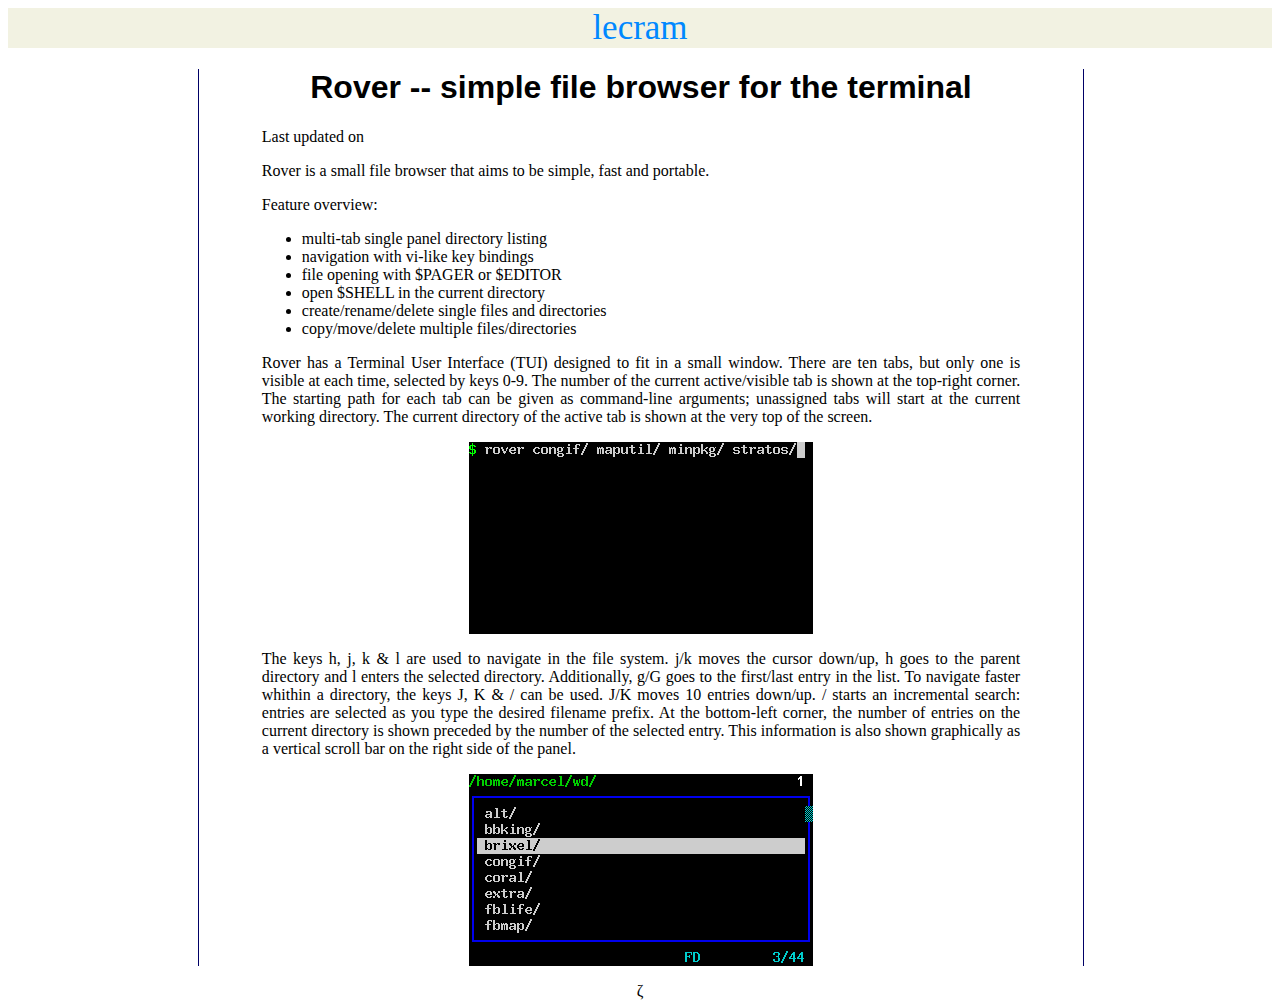
==== p/rover/index.html @ 2d963553 "Add rover page." ====
<!DOCTYPE html>
<html lang="en">
<head>
  <meta charset="utf-8">
  <title>Rover -- simple file browser for the terminal</title>
  <link href="/favicon.ico" rel="shortcut icon" />
  <link href="/style.css" rel="stylesheet" />
</head>
<body>
  <div id="header">
    <a id="main" href="https://lecram.github.io">lecram</a>
    <br />
  </div>
  <div id="content">
    <h1>Rover -- simple file browser for the terminal</h1>
    <p id="timestamp">Last updated on </p>
<p>Rover is a small file browser that aims to be simple, fast and
portable.</p>
<p>Feature overview:</p>

<ul>
  <li>multi-tab single panel directory listing</li>
  <li>navigation with vi-like key bindings</li>
  <li>file opening with $PAGER or $EDITOR</li>
  <li>open $SHELL in the current directory</li>
  <li>create/rename/delete single files and directories</li>
  <li>copy/move/delete multiple files/directories</li>
</ul>
<p>Rover has a Terminal User Interface (TUI) designed to fit in a
small window. There are ten tabs, but only one is visible at each
time, selected by keys 0-9. The number of the current active/visible
tab is shown at the top-right corner. The starting path for each tab
can be given as command-line arguments; unassigned tabs will start at
the current working directory. The current directory of the active
tab is shown at the very top of the screen.</p>
<p><img src="rv01.gif" alt="rv01.gif" /></p>
<p>The keys h, j, k &amp; l are used to navigate in the file system.
j/k moves the cursor down/up, h goes to the parent directory and l
enters the selected directory. Additionally, g/G goes to the
first/last entry in the list. To navigate faster whithin a directory,
the keys J, K &amp; / can be used. J/K moves 10 entries down/up. /
starts an incremental search: entries are selected as you type the
desired filename prefix. At the bottom-left corner, the number of
entries on the current directory is shown preceded by the number of
the selected entry. This information is also shown graphically as a
vertical scroll bar on the right side of the panel.</p>
<p><img src="rv02.gif" alt="rv02.gif" /></p>
  </div>
  <div id="footer">
    &zeta;
  </div>
</body>
</html>
---- style.css ----
body {
    font-family: 'Arbutus Slab', serif;
}

p {
    text-align : justify;
}

h1, h2, h3, h4, h5, h6 {
    font-family: 'Archivo Narrow', sans-serif;
}

h1 {
    text-align: center;
}

table,td,th {
    border-width: 1px;
    border-color: #006;
    border-style: solid;
    border-collapse: collapse;
    padding: 3px;
}

pre {
    border-width: 1px;
    border-color: #DDD;
    border-style: solid;
    -webkit-border-radius: 5px;
    -moz-border-radius: 5px;
    border-radius: 5px;
    background: #F8F8F4;
    padding:2px;
}

img {
    display: block;
    margin-left: auto;
    margin-right: auto;
}

#header {
    text-align: center;
    background: #F2F2E2;
}

#main {
    font-size: 35px;
    text-decoration: none;
    color: #0088FF;
}

#content {
    width: 60%;
    margin-left: 15%;
    border-left-width: 1px;
    border-left-color: #006;
    border-left-style: solid;
    padding-left: 5%;
    border-right-width: 1px;
    border-right-color: #006;
    border-right-style: solid;
    padding-right: 5%;
}

#footer {
    text-align: center;
}
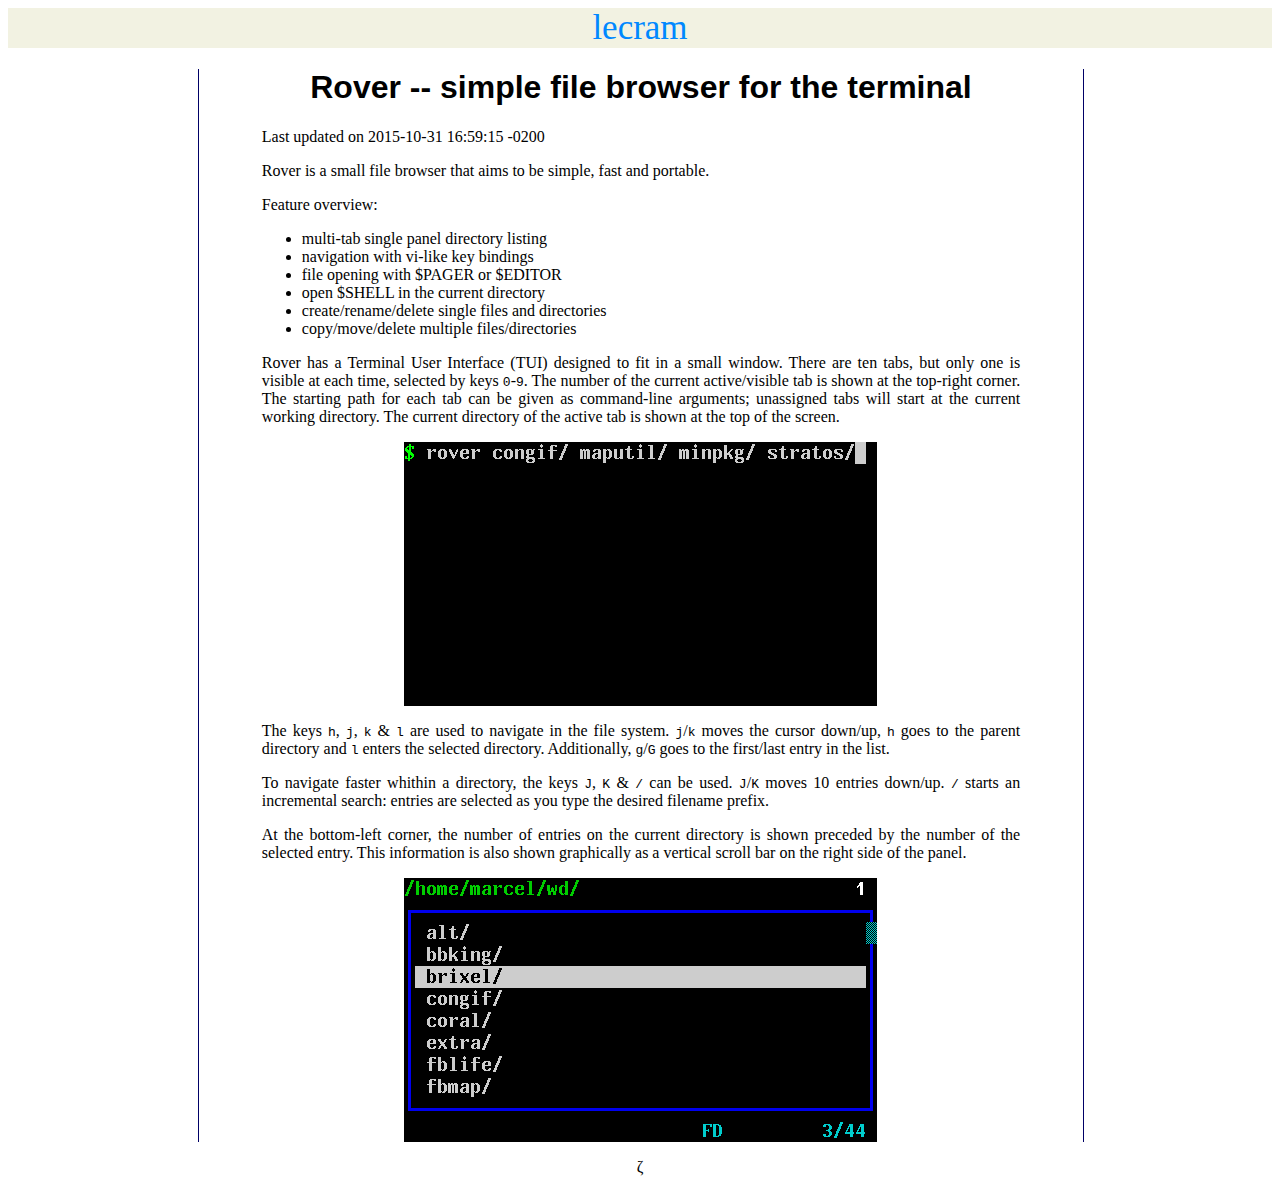
==== commit bb39ad00: "Minor changes to p/rover." ====
--- a/p/rover/index.html
+++ b/p/rover/index.html
@@ -13,7 +13,7 @@
   </div>
   <div id="content">
     <h1>Rover -- simple file browser for the terminal</h1>
-    <p id="timestamp">Last updated on </p>
+    <p id="timestamp">Last updated on 2015-10-31 16:59:15 -0200</p>
 <p>Rover is a small file browser that aims to be simple, fast and
 portable.</p>
 <p>Feature overview:</p>
@@ -28,22 +28,26 @@
 </ul>
 <p>Rover has a Terminal User Interface (TUI) designed to fit in a
 small window. There are ten tabs, but only one is visible at each
-time, selected by keys 0-9. The number of the current active/visible
-tab is shown at the top-right corner. The starting path for each tab
-can be given as command-line arguments; unassigned tabs will start at
-the current working directory. The current directory of the active
-tab is shown at the very top of the screen.</p>
+time, selected by keys <tt>0</tt>-<tt>9</tt>. The number of the
+current active/visible tab is shown at the top-right corner. The
+starting path for each tab can be given as command-line arguments;
+unassigned tabs will start at the current working directory. The
+current directory of the active tab is shown at the top of the
+screen.</p>
 <p><img src="rv01.gif" alt="rv01.gif" /></p>
-<p>The keys h, j, k &amp; l are used to navigate in the file system.
-j/k moves the cursor down/up, h goes to the parent directory and l
-enters the selected directory. Additionally, g/G goes to the
-first/last entry in the list. To navigate faster whithin a directory,
-the keys J, K &amp; / can be used. J/K moves 10 entries down/up. /
-starts an incremental search: entries are selected as you type the
-desired filename prefix. At the bottom-left corner, the number of
-entries on the current directory is shown preceded by the number of
-the selected entry. This information is also shown graphically as a
-vertical scroll bar on the right side of the panel.</p>
+<p>The keys <tt>h</tt>, <tt>j</tt>, <tt>k</tt> &amp; <tt>l</tt> are
+used to navigate in the file system. <tt>j</tt>/<tt>k</tt> moves the
+cursor down/up, <tt>h</tt> goes to the parent directory and
+<tt>l</tt> enters the selected directory. Additionally,
+<tt>g</tt>/<tt>G</tt> goes to the first/last entry in the list.</p>
+<p>To navigate faster whithin a directory, the keys <tt>J</tt>,
+<tt>K</tt> &amp; <tt>/</tt> can be used. <tt>J</tt>/<tt>K</tt> moves
+10 entries down/up. <tt>/</tt> starts an incremental search: entries
+are selected as you type the desired filename prefix.</p>
+<p>At the bottom-left corner, the number of entries on the current
+directory is shown preceded by the number of the selected entry. This
+information is also shown graphically as a vertical scroll bar on the
+right side of the panel.</p>
 <p><img src="rv02.gif" alt="rv02.gif" /></p>
   </div>
   <div id="footer">
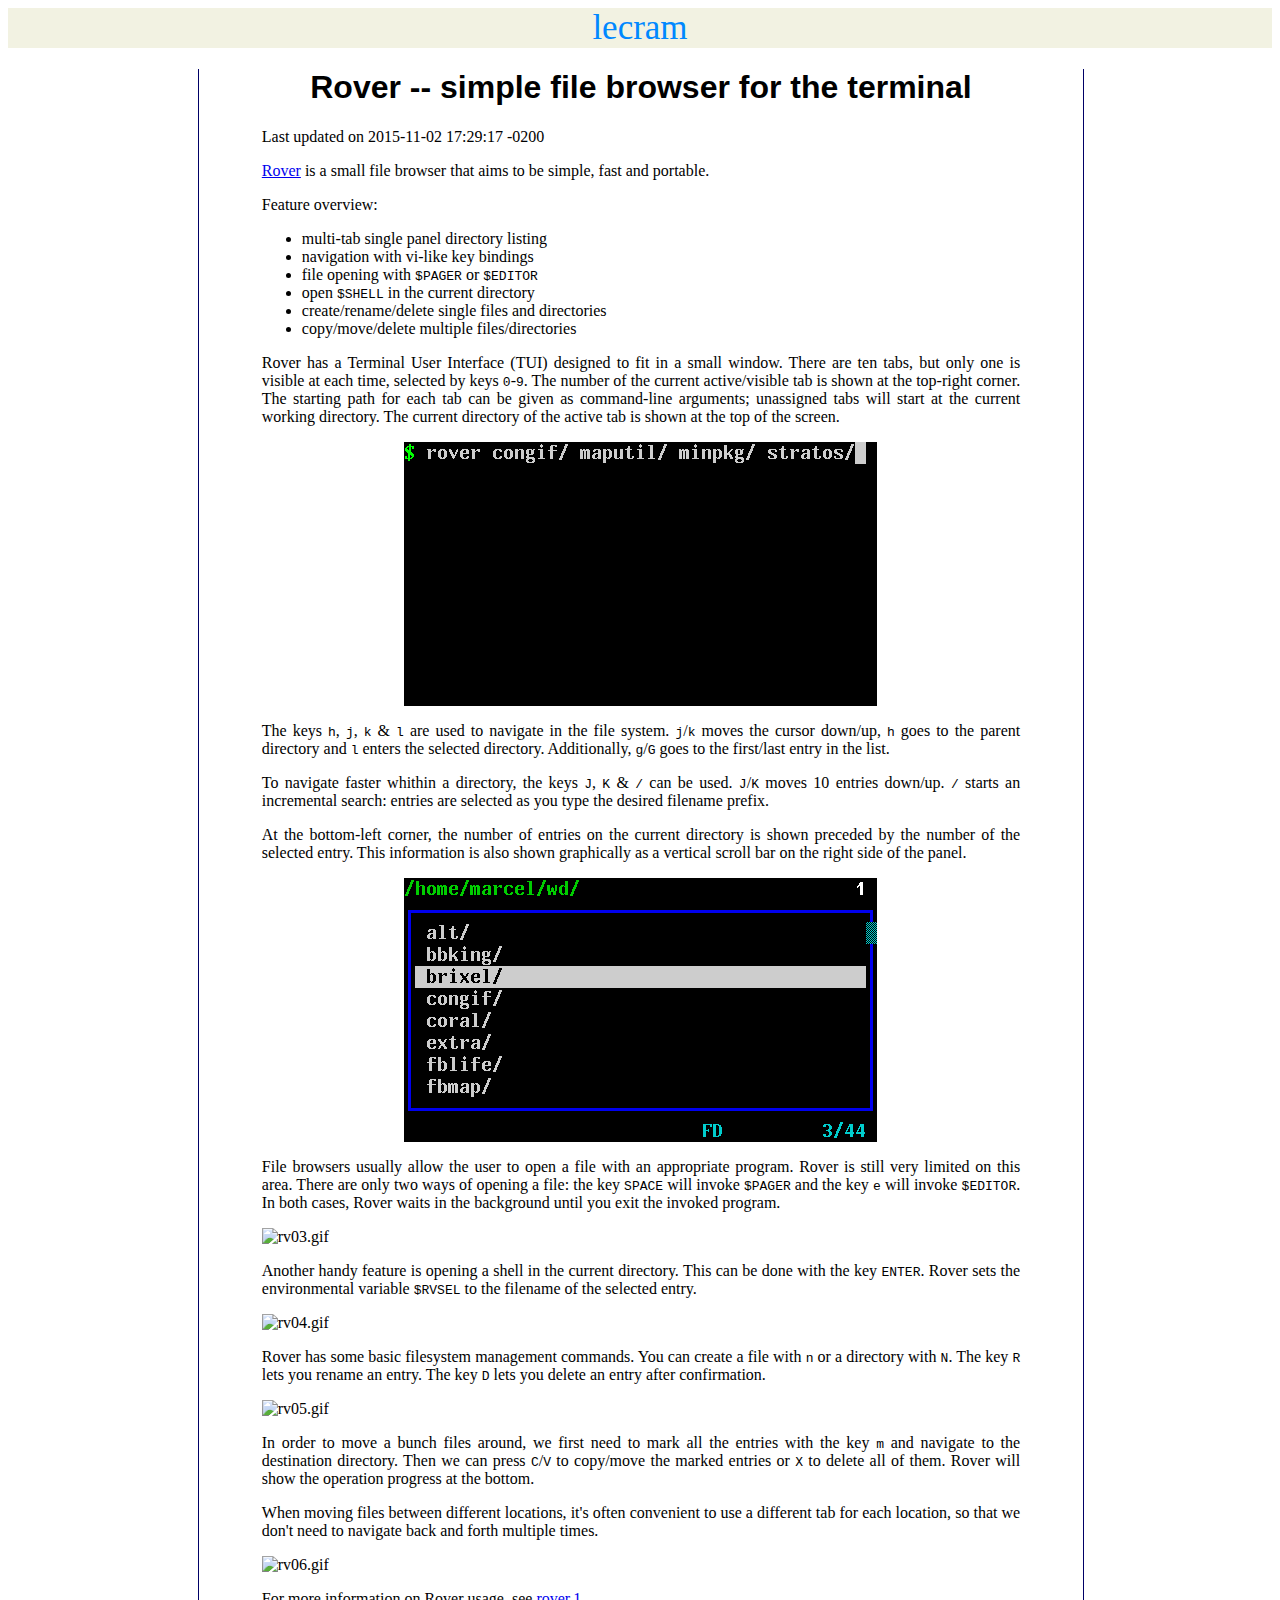
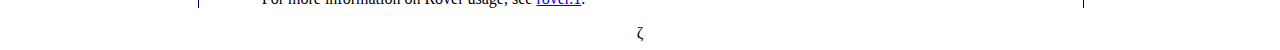
==== commit c08352ad: "rover: Add manual and links." ====
--- a/p/rover/index.html
+++ b/p/rover/index.html
@@ -13,16 +13,16 @@
   </div>
   <div id="content">
     <h1>Rover -- simple file browser for the terminal</h1>
-    <p id="timestamp">Last updated on 2015-10-31 16:59:15 -0200</p>
-<p>Rover is a small file browser that aims to be simple, fast and
-portable.</p>
+    <p id="timestamp">Last updated on 2015-11-02 17:29:17 -0200</p>
+<p><a href="https://github.com/lecram/rover">Rover</a> is a small file browser that aims to be
+simple, fast and portable.</p>
 <p>Feature overview:</p>
 
 <ul>
   <li>multi-tab single panel directory listing</li>
   <li>navigation with vi-like key bindings</li>
-  <li>file opening with $PAGER or $EDITOR</li>
-  <li>open $SHELL in the current directory</li>
+  <li>file opening with <tt>$PAGER</tt> or <tt>$EDITOR</tt></li>
+  <li>open <tt>$SHELL</tt> in the current directory</li>
   <li>create/rename/delete single files and directories</li>
   <li>copy/move/delete multiple files/directories</li>
 </ul>
@@ -49,6 +49,33 @@
 information is also shown graphically as a vertical scroll bar on the
 right side of the panel.</p>
 <p><img src="rv02.gif" alt="rv02.gif" /></p>
+<p>File browsers usually allow the user to open a file with an
+appropriate program. Rover is still very limited on this area. There
+are only two ways of opening a file: the key <tt>SPACE</tt> will
+invoke <tt>$PAGER</tt> and the key <tt>e</tt> will invoke
+<tt>$EDITOR</tt>. In both cases, Rover waits in the background until
+you exit the invoked program.</p>
+<p><img src="rv03.gif" alt="rv03.gif" /></p>
+<p>Another handy feature is opening a shell in the current directory.
+This can be done with the key <tt>ENTER</tt>. Rover sets the
+environmental variable <tt>$RVSEL</tt> to the filename of the
+selected entry.</p>
+<p><img src="rv04.gif" alt="rv04.gif" /></p>
+<p>Rover has some basic filesystem management commands. You can
+create a file with <tt>n</tt> or a directory with <tt>N</tt>. The key
+<tt>R</tt> lets you rename an entry. The key <tt>D</tt> lets you
+delete an entry after confirmation.</p>
+<p><img src="rv05.gif" alt="rv05.gif" /></p>
+<p>In order to move a bunch files around, we first need to mark all
+the entries with the key <tt>m</tt> and navigate to the destination
+directory. Then we can press <tt>C</tt>/<tt>V</tt> to copy/move the
+marked entries or <tt>X</tt> to delete all of them. Rover will show
+the operation progress at the bottom.</p>
+<p>When moving files between different locations, it's often
+convenient to use a different tab for each location, so that we don't
+need to navigate back and forth multiple times.</p>
+<p><img src="rv06.gif" alt="rv06.gif" /></p>
+<p>For more information on Rover usage, see <a href="rover.1.html">rover.1</a>.</p>
   </div>
   <div id="footer">
     &zeta;
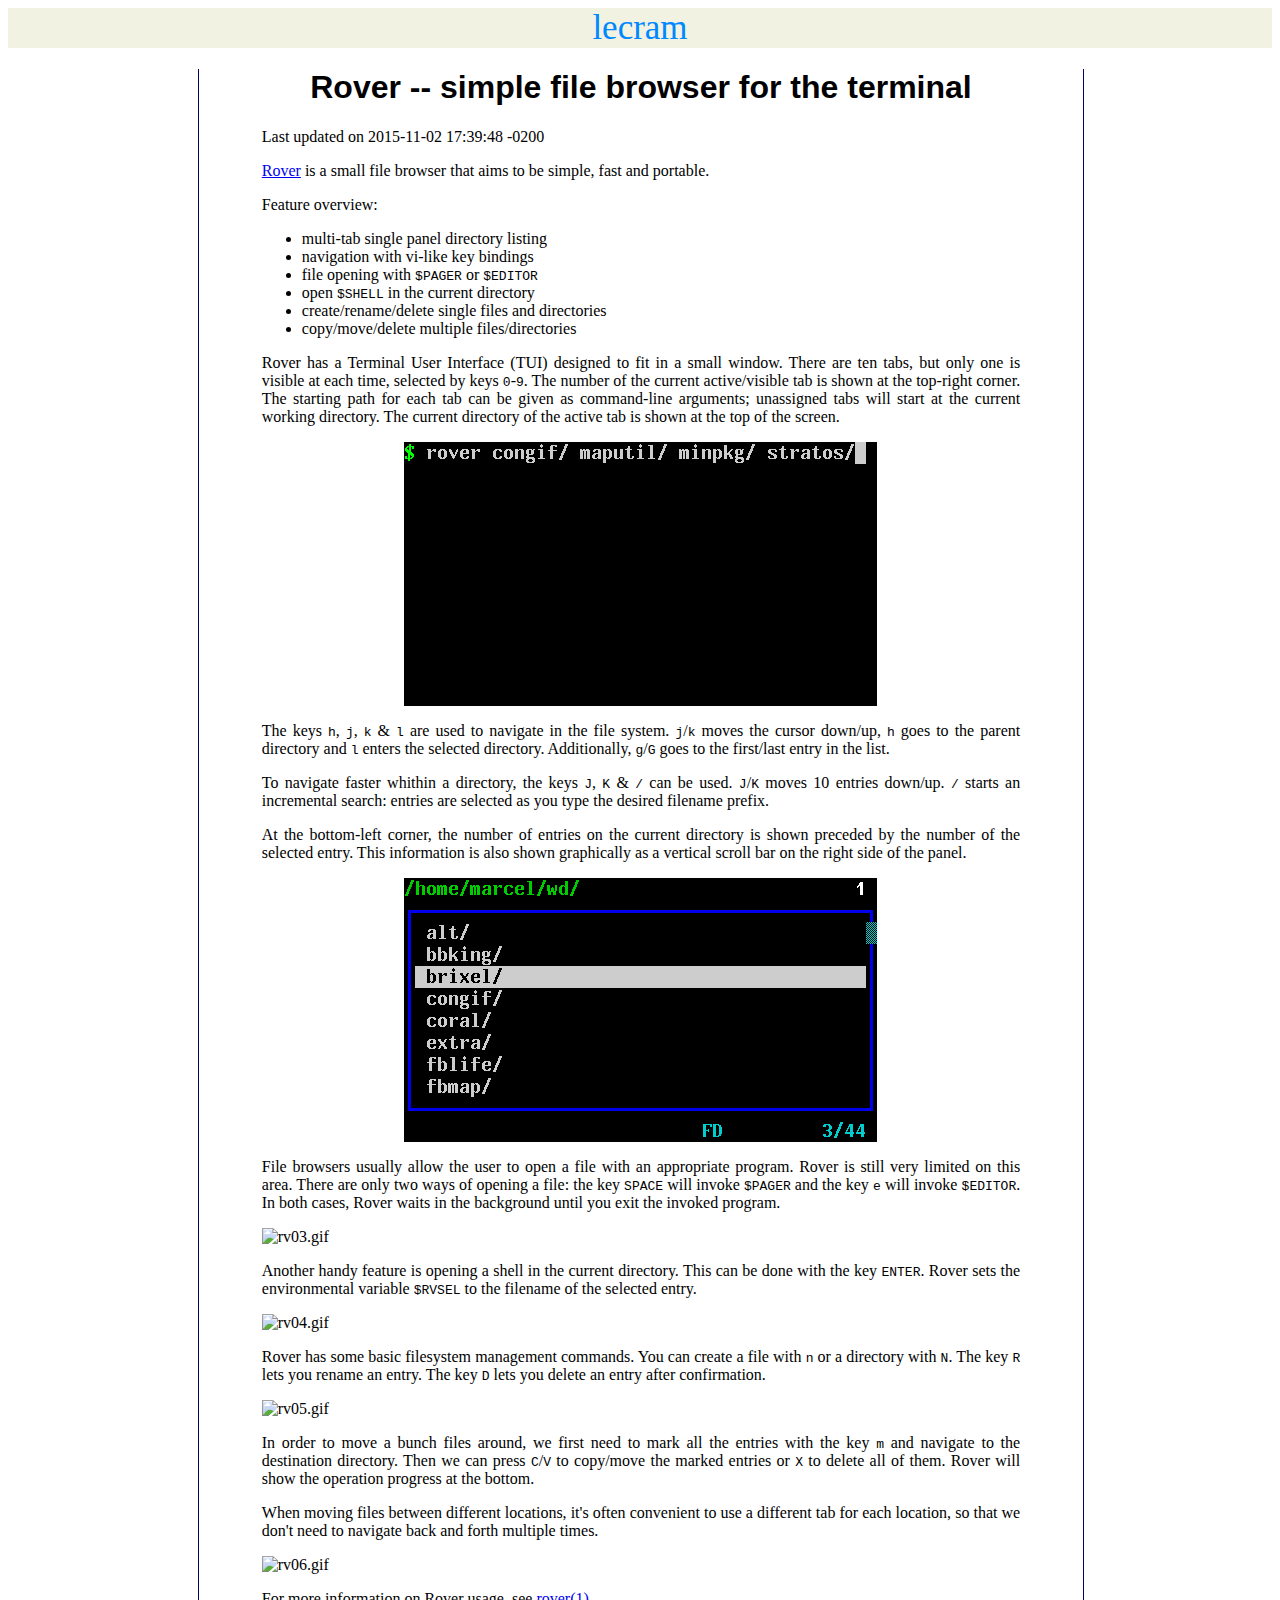
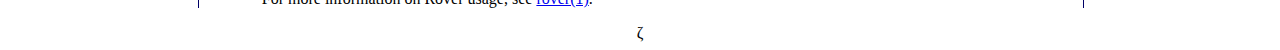
==== commit 3c493cf7: "rover: minor change." ====
--- a/p/rover/index.html
+++ b/p/rover/index.html
@@ -13,7 +13,7 @@
   </div>
   <div id="content">
     <h1>Rover -- simple file browser for the terminal</h1>
-    <p id="timestamp">Last updated on 2015-11-02 17:29:17 -0200</p>
+    <p id="timestamp">Last updated on 2015-11-02 17:39:48 -0200</p>
 <p><a href="https://github.com/lecram/rover">Rover</a> is a small file browser that aims to be
 simple, fast and portable.</p>
 <p>Feature overview:</p>
@@ -75,7 +75,7 @@
 convenient to use a different tab for each location, so that we don't
 need to navigate back and forth multiple times.</p>
 <p><img src="rv06.gif" alt="rv06.gif" /></p>
-<p>For more information on Rover usage, see <a href="rover.1.html">rover.1</a>.</p>
+<p>For more information on Rover usage, see <a href="rover.1.html">rover(1)</a>.</p>
   </div>
   <div id="footer">
     &zeta;
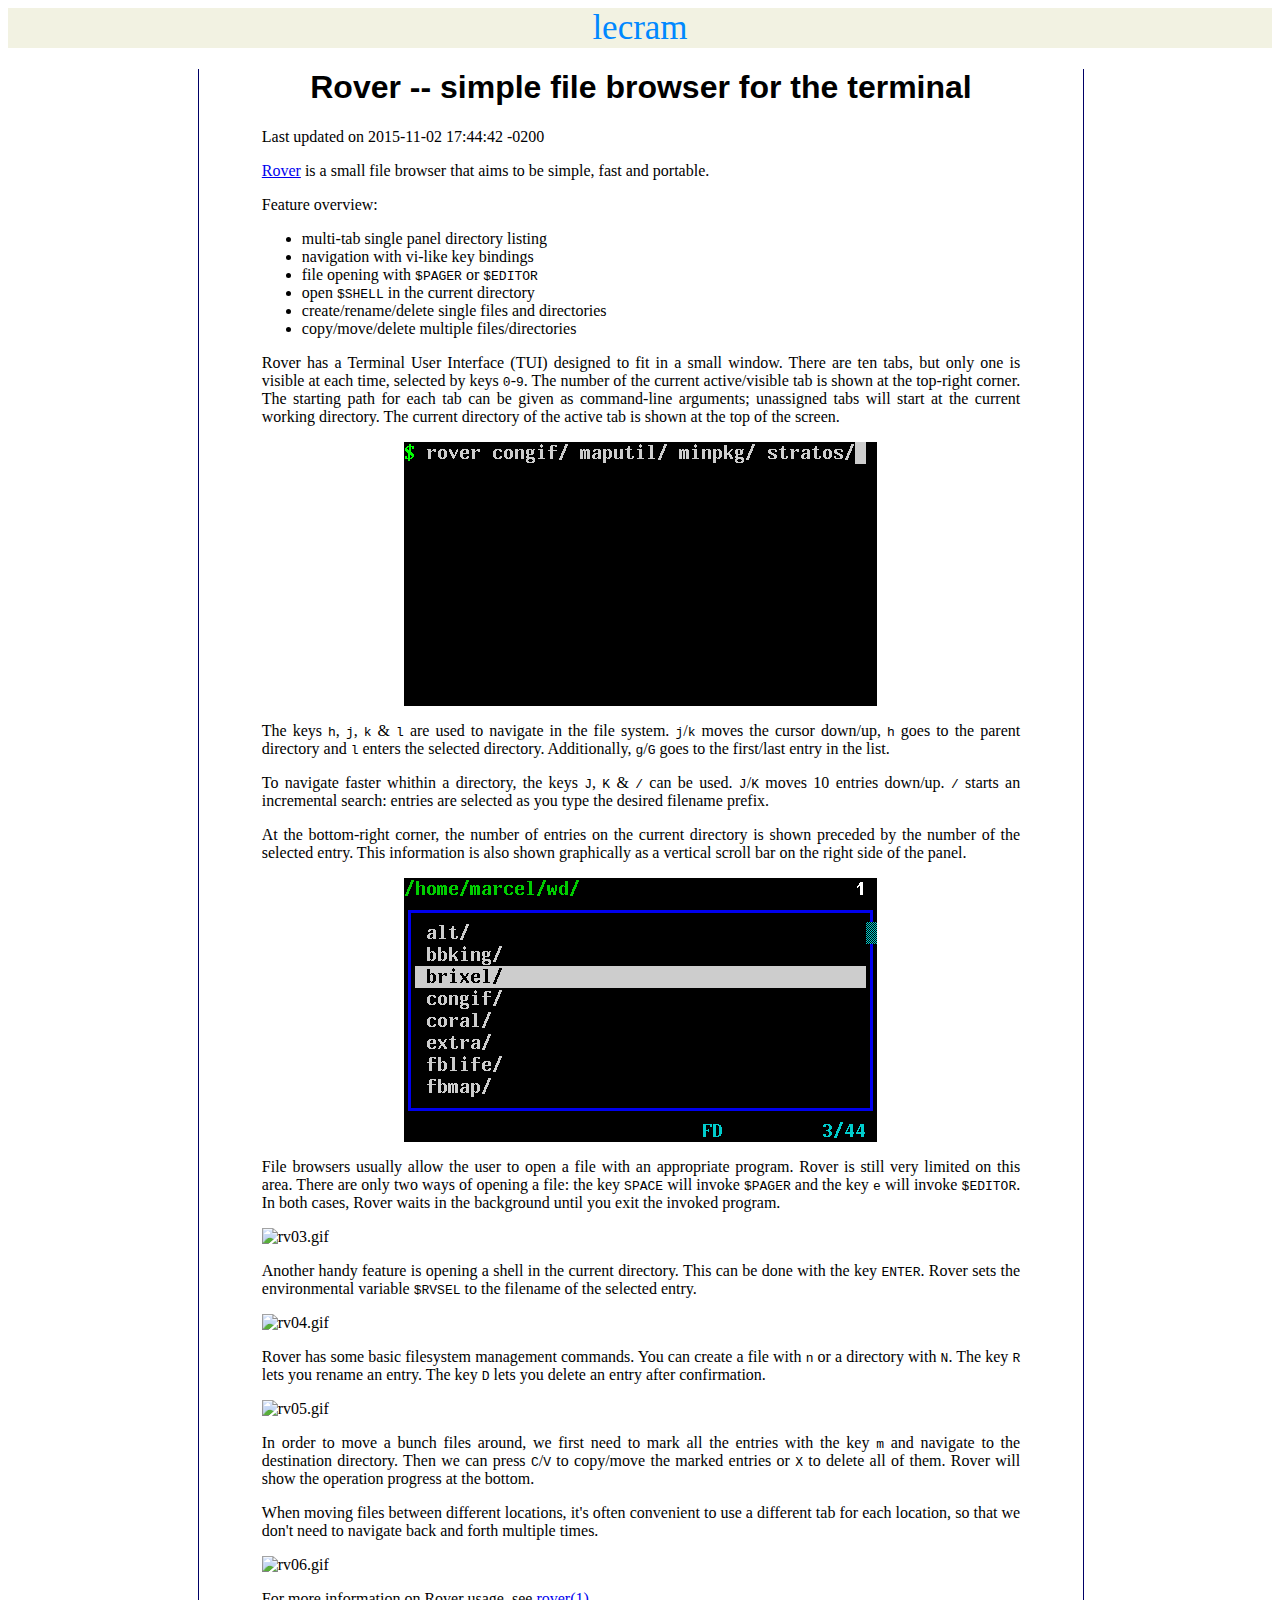
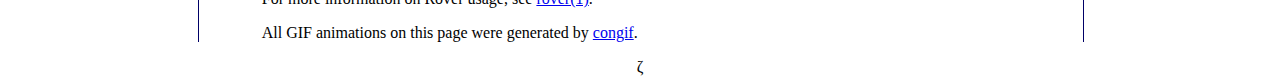
==== commit 1cbb60fa: "rover: fix position description" ====
--- a/p/rover/index.html
+++ b/p/rover/index.html
@@ -13,7 +13,7 @@
   </div>
   <div id="content">
     <h1>Rover -- simple file browser for the terminal</h1>
-    <p id="timestamp">Last updated on 2015-11-02 17:39:48 -0200</p>
+    <p id="timestamp">Last updated on 2015-11-02 17:44:42 -0200</p>
 <p><a href="https://github.com/lecram/rover">Rover</a> is a small file browser that aims to be
 simple, fast and portable.</p>
 <p>Feature overview:</p>
@@ -44,7 +44,7 @@
 <tt>K</tt> &amp; <tt>/</tt> can be used. <tt>J</tt>/<tt>K</tt> moves
 10 entries down/up. <tt>/</tt> starts an incremental search: entries
 are selected as you type the desired filename prefix.</p>
-<p>At the bottom-left corner, the number of entries on the current
+<p>At the bottom-right corner, the number of entries on the current
 directory is shown preceded by the number of the selected entry. This
 information is also shown graphically as a vertical scroll bar on the
 right side of the panel.</p>
@@ -76,6 +76,8 @@
 need to navigate back and forth multiple times.</p>
 <p><img src="rv06.gif" alt="rv06.gif" /></p>
 <p>For more information on Rover usage, see <a href="rover.1.html">rover(1)</a>.</p>
+<p>All GIF animations on this page were generated by <a
+href="https://github.com/lecram/congif">congif</a>.</p>
   </div>
   <div id="footer">
     &zeta;
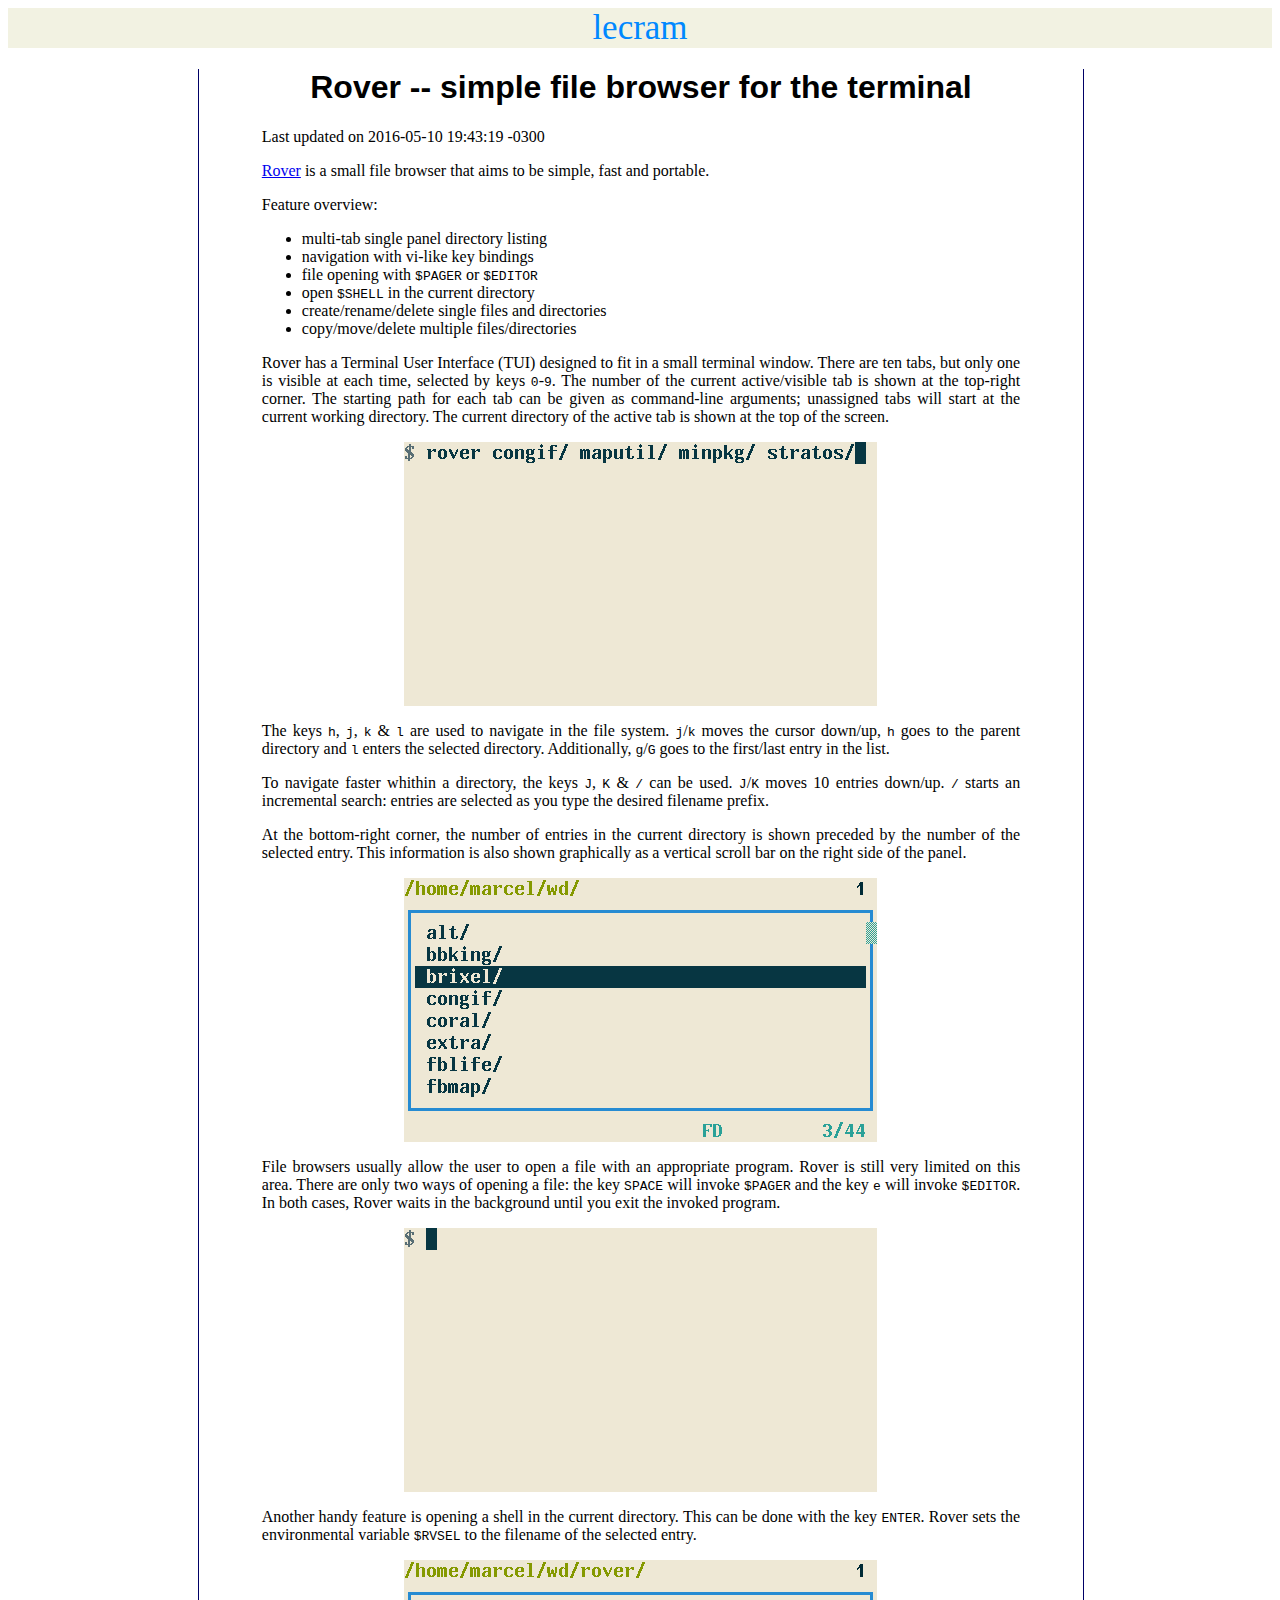
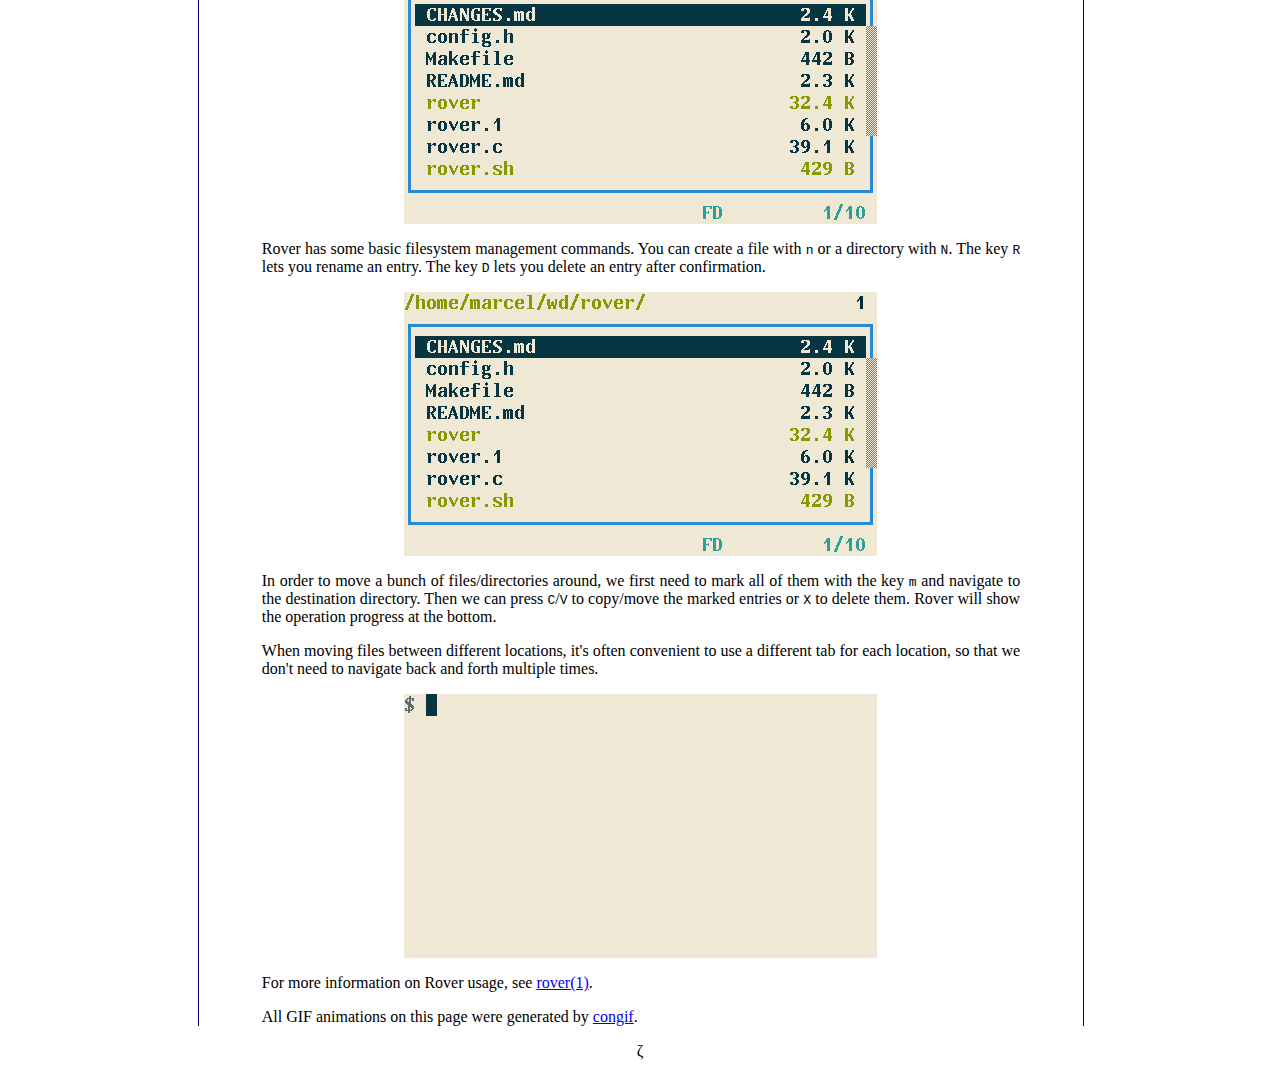
==== commit ec146355: "Update timestamp." ====
--- a/p/rover/index.html
+++ b/p/rover/index.html
@@ -13,7 +13,7 @@
   </div>
   <div id="content">
     <h1>Rover -- simple file browser for the terminal</h1>
-    <p id="timestamp">Last updated on 2015-11-02 17:44:42 -0200</p>
+    <p id="timestamp">Last updated on 2016-05-10 19:43:19 -0300</p>
 <p><a href="https://github.com/lecram/rover">Rover</a> is a small file browser that aims to be
 simple, fast and portable.</p>
 <p>Feature overview:</p>
@@ -27,8 +27,8 @@
   <li>copy/move/delete multiple files/directories</li>
 </ul>
 <p>Rover has a Terminal User Interface (TUI) designed to fit in a
-small window. There are ten tabs, but only one is visible at each
-time, selected by keys <tt>0</tt>-<tt>9</tt>. The number of the
+small terminal window. There are ten tabs, but only one is visible at
+each time, selected by keys <tt>0</tt>-<tt>9</tt>. The number of the
 current active/visible tab is shown at the top-right corner. The
 starting path for each tab can be given as command-line arguments;
 unassigned tabs will start at the current working directory. The
@@ -44,7 +44,7 @@
 <tt>K</tt> &amp; <tt>/</tt> can be used. <tt>J</tt>/<tt>K</tt> moves
 10 entries down/up. <tt>/</tt> starts an incremental search: entries
 are selected as you type the desired filename prefix.</p>
-<p>At the bottom-right corner, the number of entries on the current
+<p>At the bottom-right corner, the number of entries in the current
 directory is shown preceded by the number of the selected entry. This
 information is also shown graphically as a vertical scroll bar on the
 right side of the panel.</p>
@@ -66,11 +66,11 @@
 <tt>R</tt> lets you rename an entry. The key <tt>D</tt> lets you
 delete an entry after confirmation.</p>
 <p><img src="rv05.gif" alt="rv05.gif" /></p>
-<p>In order to move a bunch files around, we first need to mark all
-the entries with the key <tt>m</tt> and navigate to the destination
-directory. Then we can press <tt>C</tt>/<tt>V</tt> to copy/move the
-marked entries or <tt>X</tt> to delete all of them. Rover will show
-the operation progress at the bottom.</p>
+<p>In order to move a bunch of files/directories around, we first
+need to mark all of them with the key <tt>m</tt> and navigate to the
+destination directory. Then we can press <tt>C</tt>/<tt>V</tt> to
+copy/move the marked entries or <tt>X</tt> to delete them. Rover will
+show the operation progress at the bottom.</p>
 <p>When moving files between different locations, it's often
 convenient to use a different tab for each location, so that we don't
 need to navigate back and forth multiple times.</p>
